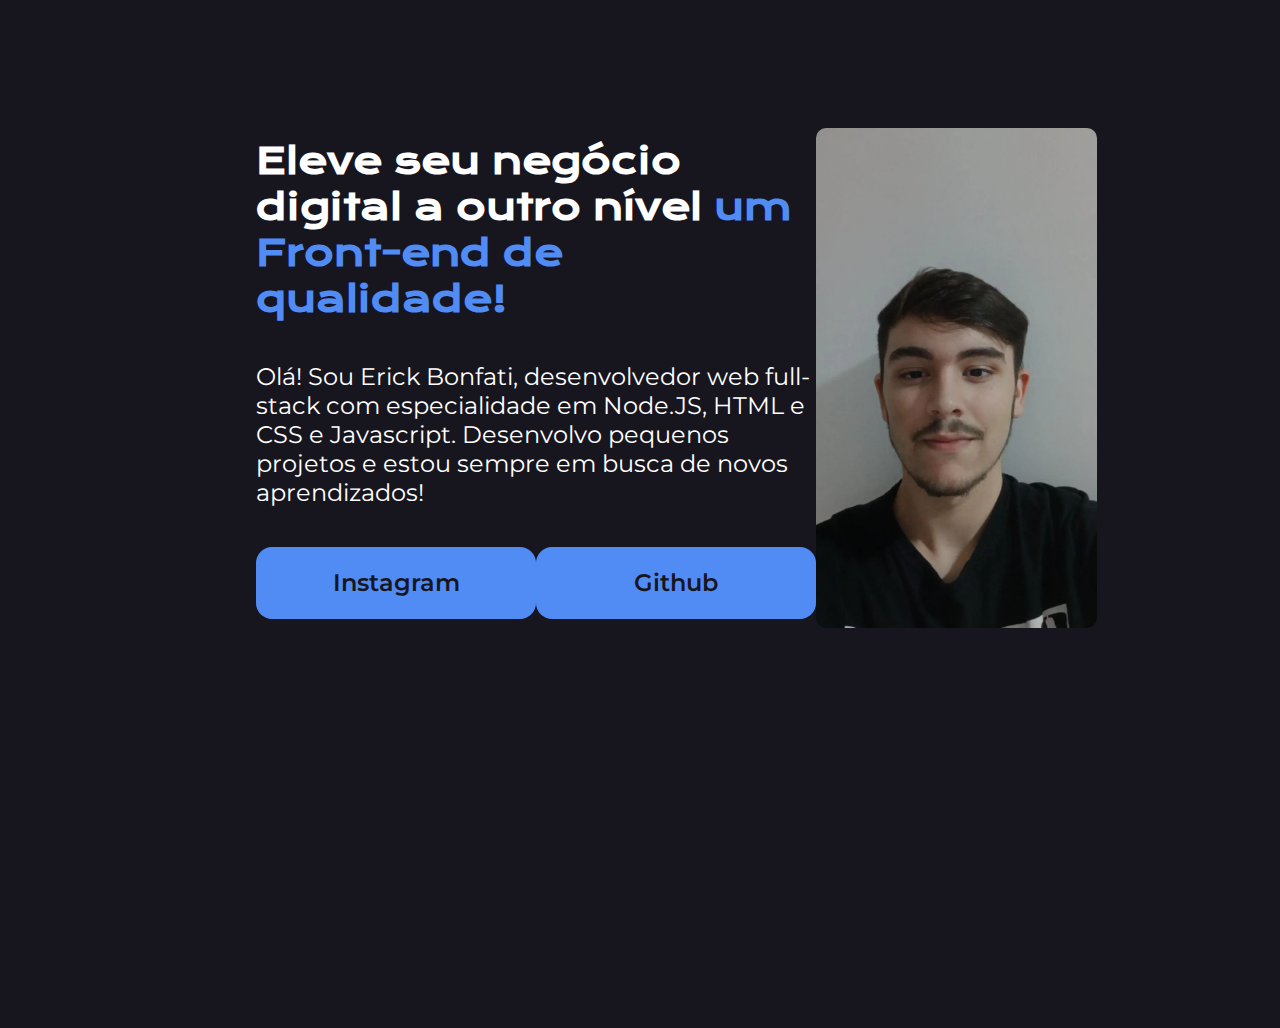
==== index.html @ 71832479 "first commit" ====
<!DOCTYPE html>
<html lang="pt-BR">
<head>
  <meta charset="UTF-8">
  <meta http-equiv="X-UA-Compatible" content="IE=edge">
  <meta name="viewport" content="width=device-width, initial-scale=1.0">
  <title>Meu portifólio</title>
  <link rel="stylesheet" href="style.css">
</head>
<body>
    <header></header>
    <main class="apresentacao">

      <section class="apresentacao-section">

        <h1 class="apresentacao-section-title">Eleve seu negócio digital a outro nível <strong class="title-destaque"> um Front-end de qualidade! </strong> </h1>

        <p class="apresentacao-section-texto">Olá! Sou Erick Bonfati, desenvolvedor web full-stack com especialidade em Node.JS, HTML e CSS e Javascript.
          Desenvolvo pequenos projetos e estou sempre em busca de novos aprendizados!</p>
        
        <div class="apresentacao-links">  
          <a href="https://github.com/" class="apresentacao-links-link">Instagram</a>
          <a href="https://www.instagram.com/" class="apresentacao-links-link">Github</a>
        </div>
      
      </section>

      <img src="foto.jpeg" alt="Minha foto pessoal" style=>

    </main>
    <footer></footer>
</body>
</html>
---- style.css ----
@import url('https://fonts.googleapis.com/css2?family=Krona+One&family=Montserrat:ital,wght@0,100..900;1,100..900&display=swap');


/* Por padrão, o nossos projetos ja vem com estilos pronto, e para conseguirmos ficarmos responsaveis pelos nossos estilos
nos precisamos resetar as configurações já prontas por padrão */
* {
  margin: 0;
  padding: 0;
}


body {
  /* 100vh = significa 100% do nosso viewport que é toda visualização da tela, isso é um padrão em todo projeto...*/
  height: 100vh;
  /*  border-box = nos utilizamos ele para que toda classe filho do nosso elemento não sai para fora dele*/
  box-sizing: border-box;
  background: #17161F;
}

h1 {
  color: white;
  font-weight: bold;
}

p {
  color: white;
}

.title-destaque {
  color: #518CF5;
}


/* Flexbox - é uma ferramenta que serve para organizar os elementos de forma dinamica na página */
.apresentacao {
  /* O display flex é para servir o elemento pai ele vai pegar todos os filhos dele e colocar na mesma linha*/
  display: flex;
  align-items: center;
  /* justify-content = faz com que os elementos filhos se distanciem um dos outros, abaixo a gente faz com que cada um ficasse de
  um lado da tela */
  justify-content: space-between;
  /* margin = afasta o elemento do elemento pai, nesse caso o elemento pai é o body */
  margin: 10% 20%;
}

.apresentacao-section {
  width: 615px;
  display: flex;
  /* flex-direction = faz com que todos os elementos filhos da classe pai, fiquem na direção escolhida
  neste caso ele fica na posição coluna, que é um filho abaixo do outro */
  flex-direction: column;
  /* gap = espaçamentos entre os elementos filhos */
  gap: 40px;
}

.apresentacao-section-title {
  font-family: "Krona One", sans-serif;
  font-size: 36px;
}

.apresentacao-section-texto {
  font-family: "Montserrat", sans-serif;
  font-size: 24px;
}

.apresentacao-links {
  display: flex;
  justify-content: space-between;
}

.apresentacao-links-link {
  background-color: #518CF5;
  text-decoration: none;
  width: 280px;
  text-align: center;
  border-radius: 16px;
  font-size: 24px;
  padding: 21.5px 0;
  color: #17161F;
  font-family: "Montserrat", sans-serif;
  font-weight: 600;
}

img {
  width: 350px;
  height: 500px;
  border-radius: 10px;
}
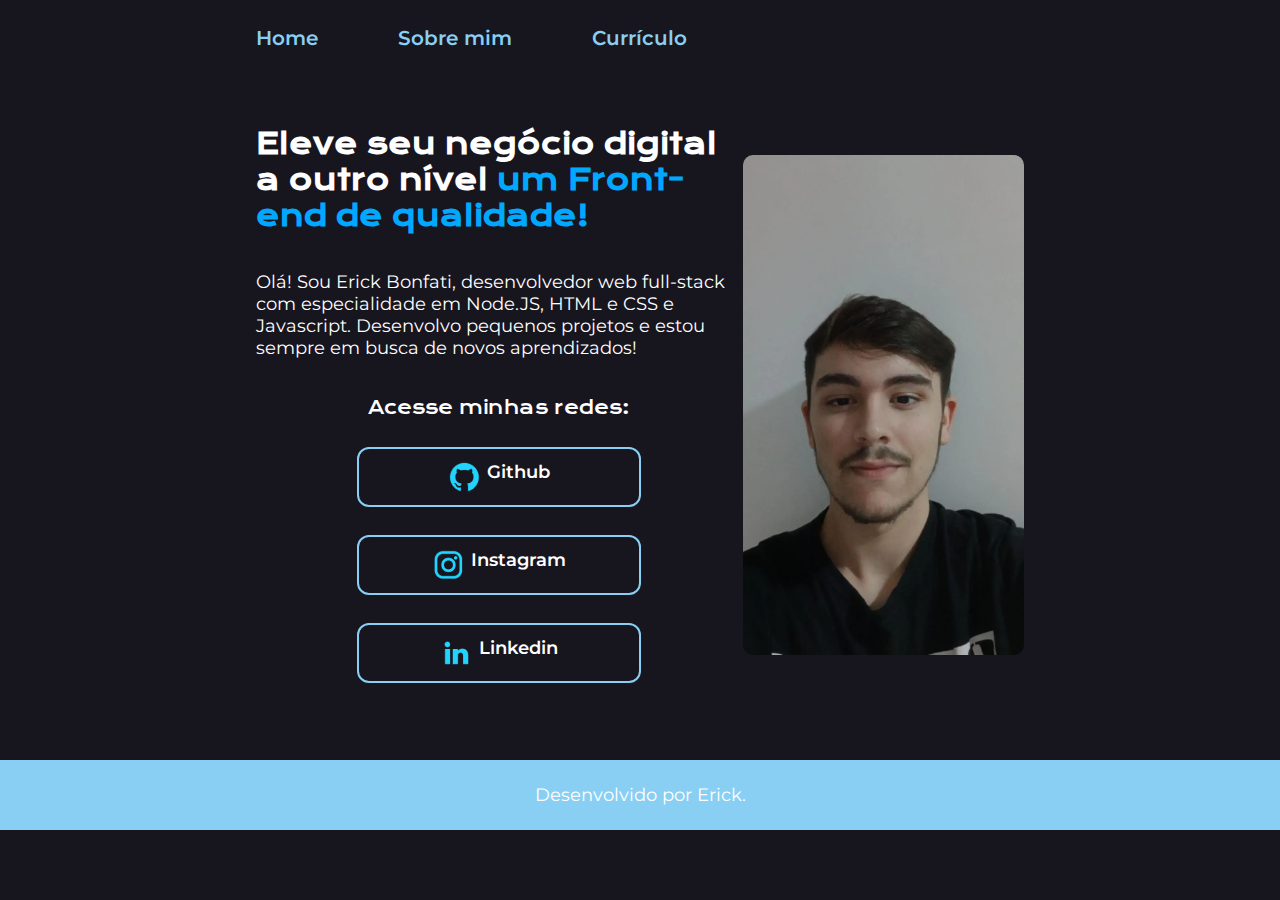
==== commit 0823e71d: "commit 2" ====
--- a/index.html
+++ b/index.html
@@ -5,10 +5,21 @@
   <meta http-equiv="X-UA-Compatible" content="IE=edge">
   <meta name="viewport" content="width=device-width, initial-scale=1.0">
   <title>Meu portifólio</title>
-  <link rel="stylesheet" href="style.css">
+  <link rel="stylesheet" href="./styles/style.css">
 </head>
 <body>
-    <header></header>
+    <header class="cabecalho">
+
+      <nav class="cabecalho-menu">
+
+        <a href="index.html" class="cabecalho-menu-link">Home</a>
+        <a href="about.html" class="cabecalho-menu-link">Sobre mim</a>
+        <a href="curriculo.html" class="cabecalho-menu-link">Currículo</a>
+
+      </nav>
+
+    </header>
+
     <main class="apresentacao">
 
       <section class="apresentacao-section">
@@ -18,16 +29,33 @@
         <p class="apresentacao-section-texto">Olá! Sou Erick Bonfati, desenvolvedor web full-stack com especialidade em Node.JS, HTML e CSS e Javascript.
           Desenvolvo pequenos projetos e estou sempre em busca de novos aprendizados!</p>
         
-        <div class="apresentacao-links">  
-          <a href="https://github.com/" class="apresentacao-links-link">Instagram</a>
-          <a href="https://www.instagram.com/" class="apresentacao-links-link">Github</a>
+        <div class="apresentacao-links">
+          <h2 class="apresentacao-links-subtitle">Acesse minhas redes:</h2>  
+          <a href="https://github.com/" class="apresentacao-links-link" target="_blank">
+            <img src="./assets/github.png">
+            Github
+          </a>
+
+          <a href="https://www.instagram.com/" class="apresentacao-links-link" target="_blank">
+            <img src="./assets/instagram.png">
+            Instagram
+          </a>
+
+          <a href="https://www.linkedin.com/" class="apresentacao-links-link" target="_blank">
+            <img src="./assets/linkedin.png">
+            Linkedin
+          </a>
+
         </div>
       
       </section>
 
-      <img src="foto.jpeg" alt="Minha foto pessoal" style=>
+      <img src="./assets/foto.jpeg" alt="Minha foto pessoal" class="foto-pessoal">
 
     </main>
-    <footer></footer>
+
+    <footer class="rodape">
+      <p>Desenvolvido por Erick.</p>
+    </footer>
 </body>
 </html>--- a/styles/style.css
+++ b/styles/style.css
@@ -0,0 +1,168 @@
+@import url('https://fonts.googleapis.com/css2?family=Krona+One&family=Montserrat:ital,wght@0,100..900;1,100..900&display=swap');
+
+/* :root = declarando uma variavel para salvar todas as cores principais do nosso projeto */
+:root {
+  --cor-primaria: #17161F;
+  --cor-secundaria: #89CFF3;
+  --cor-terciaria: #FFFFFF;
+  
+
+  --fonte-primaria: "Krona One", sans-serif;
+  --fonte-secundaria: "Montserrat", sans-serif;
+}
+
+/* Por padrão, o nossos projetos ja vem com estilos pronto, e para conseguirmos ficarmos responsaveis pelos nossos estilos
+nos precisamos resetar as configurações já prontas por padrão */
+* {
+  margin: 0;
+  padding: 0;
+}
+
+
+body {
+  /* 100vh = significa 100% do nosso viewport que é toda visualização da tela, isso é um padrão em todo projeto...*/
+  /* height: 100vh; */
+  /*  border-box = nos utilizamos ele para que toda classe filho do nosso elemento não sai para fora dele*/
+  box-sizing: border-box;
+  background-color: var(--cor-primaria);
+}
+
+.cabecalho {
+  padding: 2% 0 0 20% ;
+}
+
+.cabecalho-menu {
+  display: flex;
+  gap: 80px;
+}
+
+.cabecalho-menu-link {
+  color: var(--cor-secundaria);
+  font-family: var(--fonte-secundaria);
+  font-weight: 600;
+  font-size: 20px;
+  text-decoration: none;
+}
+
+h1 {
+  color: var(--cor-terciaria);
+  font-weight: bold;
+}
+
+p {
+  color: var(--cor-terciaria);
+}
+
+.title-destaque {
+  color: #00A9FF;
+}
+
+
+/* Flexbox - é uma ferramenta que serve para organizar os elementos de forma dinamica na página */
+.apresentacao {
+  /* O display flex é para servir o elemento pai ele vai pegar todos os filhos dele e colocar na mesma linha*/
+  display: flex;
+  align-items: center;
+  /* justify-content = faz com que os elementos filhos se distanciem um dos outros, abaixo a gente faz com que cada um ficasse de
+  um lado da tela */
+  justify-content: space-between;
+  /* margin = afasta o elemento do elemento pai, nesse caso o elemento pai é o body */
+  padding: 6% 20%;
+}
+
+.apresentacao-section {
+  width: 630px;
+  display: flex;
+  /* flex-direction = faz com que todos os elementos filhos da classe pai, fiquem na direção escolhida
+  neste caso ele fica na posição coluna, que é um filho abaixo do outro */
+  flex-direction: column;
+  /* gap = espaçamentos entre os elementos filhos */
+  gap: 37px;
+}
+
+.apresentacao-section-title {
+  font-family: var(--fonte-primaria);
+  font-size: 28px;
+}
+
+.apresentacao-section-texto {
+  font-family: var(--fonte-secundaria);
+  font-size: 18px;
+}
+
+.apresentacao-section-ul {
+  display: flex;
+  flex-direction: column;
+  gap: 6px;
+
+}
+
+.apresentacao-section-li {
+  font-family: var(--fonte-secundaria);
+  font-size: 18px;
+  color: var(--cor-terciaria);;
+}
+
+.li-destaque {
+  color: var(--cor-secundaria);
+  text-decoration: none;
+}
+
+.li-destaque:hover{
+  color: #9ec2ff;
+  text-decoration: underline;
+}
+
+
+
+.apresentacao-links {
+  display: flex;
+  justify-content: space-between;
+  flex-direction: column;
+  align-items: center;
+  gap: 28px;
+}
+
+.apresentacao-links-subtitle {
+  font-family: var(--fonte-primaria);
+  color: var(--cor-terciaria);
+  font-weight: 400;
+  font-size: 18px;
+}
+
+.apresentacao-links-link {
+  display: flex;
+  justify-content: center;
+  border: 2px solid var(--cor-secundaria);
+  text-decoration: none;
+  width: 280px;
+  text-align: center;
+  border-radius: 12px;
+  font-size: 18px;
+  padding: 12px 0;
+  color: var(--cor-terciaria);
+  font-family: var(--fonte-secundaria);
+  font-weight: 600;
+  gap: 6px;
+  transition: 1s;
+}
+
+.apresentacao-links-link:hover{
+  background-color: #292833;
+  font-size: 20px;
+}
+
+.foto-pessoal{
+  width: 350px;
+  height: 500px;
+  border-radius: 10px;
+}
+
+.rodape {
+  color: var(--cor-primaria);
+  background-color: var(--cor-secundaria);;
+  padding: 24px;
+  text-align: center;
+  font-family: var(--fonte-secundaria);
+  font-size: 18px;
+}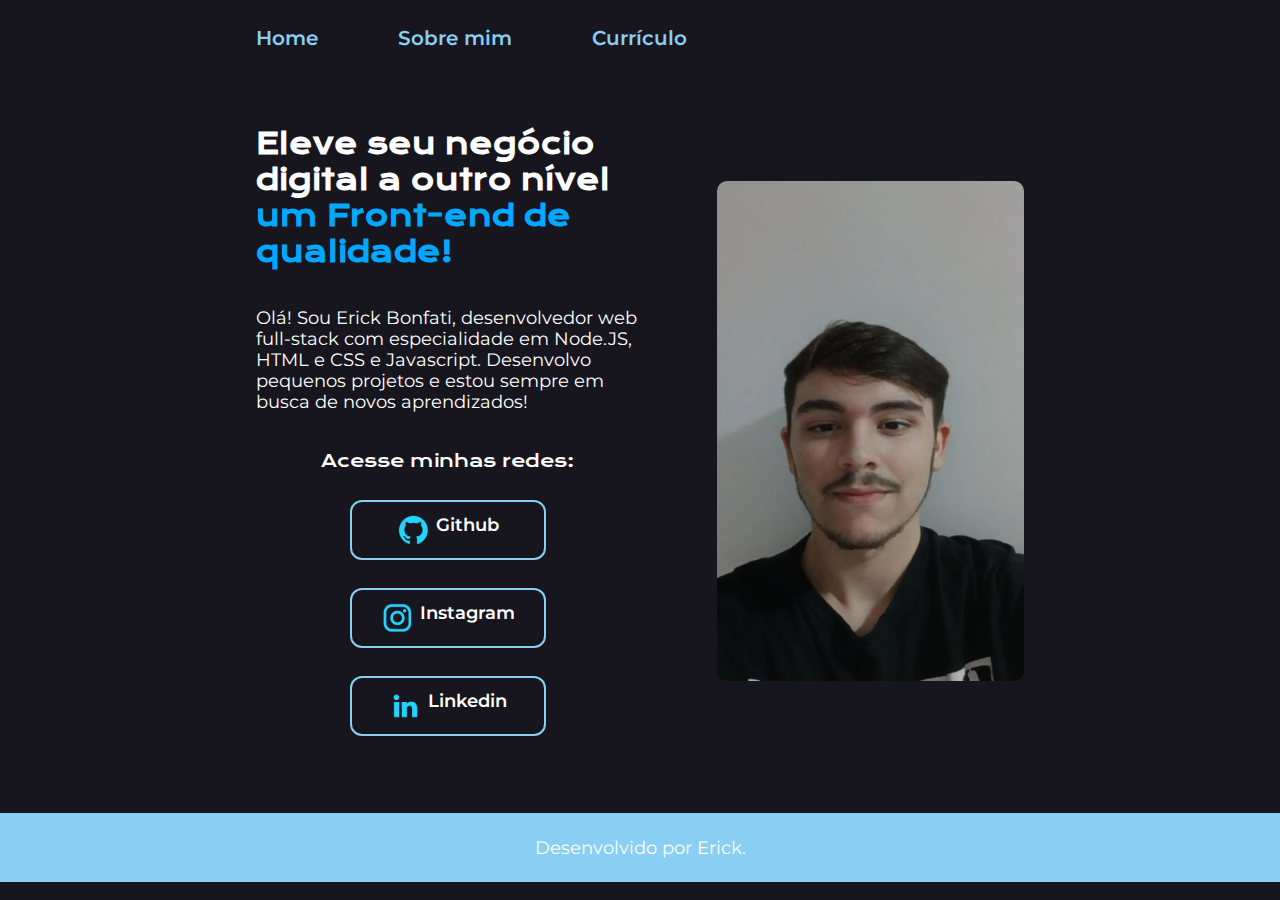
==== commit 369c76f4: "commit" ====
--- a/index.html
+++ b/index.html
@@ -31,17 +31,17 @@
         
         <div class="apresentacao-links">
           <h2 class="apresentacao-links-subtitle">Acesse minhas redes:</h2>  
-          <a href="https://github.com/" class="apresentacao-links-link" target="_blank">
+          <a href="https://github.com/" class="apresentacao-links-navegacao" target="_blank">
             <img src="./assets/github.png">
             Github
           </a>
 
-          <a href="https://www.instagram.com/" class="apresentacao-links-link" target="_blank">
+          <a href="https://www.instagram.com/" class="apresentacao-links-navegacao" target="_blank">
             <img src="./assets/instagram.png">
             Instagram
           </a>
 
-          <a href="https://www.linkedin.com/" class="apresentacao-links-link" target="_blank">
+          <a href="https://www.linkedin.com/" class="apresentacao-links-navegacao" target="_blank">
             <img src="./assets/linkedin.png">
             Linkedin
           </a>
--- a/styles/style.css
+++ b/styles/style.css
@@ -40,7 +40,7 @@
   color: var(--cor-secundaria);
   font-family: var(--fonte-secundaria);
   font-weight: 600;
-  font-size: 20px;
+  font-size: 1.25rem;  /* a medida "REM" serve para acompanhar as medidas do navegador, independente do tamanho*/
   text-decoration: none;
 }
 
@@ -68,10 +68,11 @@
   justify-content: space-between;
   /* margin = afasta o elemento do elemento pai, nesse caso o elemento pai é o body */
   padding: 6% 20%;
+  gap: 70px
 }
 
 .apresentacao-section {
-  width: 630px;
+  width: 50%;
   display: flex;
   /* flex-direction = faz com que todos os elementos filhos da classe pai, fiquem na direção escolhida
   neste caso ele fica na posição coluna, que é um filho abaixo do outro */
@@ -82,12 +83,12 @@
 
 .apresentacao-section-title {
   font-family: var(--fonte-primaria);
-  font-size: 28px;
+  font-size: 1.75rem;
 }
 
 .apresentacao-section-texto {
   font-family: var(--fonte-secundaria);
-  font-size: 18px;
+  font-size: 1.1rem;
 }
 
 .apresentacao-section-ul {
@@ -99,7 +100,7 @@
 
 .apresentacao-section-li {
   font-family: var(--fonte-secundaria);
-  font-size: 18px;
+  font-size: 1.1rem;
   color: var(--cor-terciaria);;
 }
 
@@ -127,18 +128,18 @@
   font-family: var(--fonte-primaria);
   color: var(--cor-terciaria);
   font-weight: 400;
-  font-size: 18px;
+  font-size: 1.1rem;
 }
 
-.apresentacao-links-link {
+.apresentacao-links-navegacao {
   display: flex;
   justify-content: center;
   border: 2px solid var(--cor-secundaria);
   text-decoration: none;
-  width: 280px;
+  width: 50%;
   text-align: center;
   border-radius: 12px;
-  font-size: 18px;
+  font-size: 1.1rem;
   padding: 12px 0;
   color: var(--cor-terciaria);
   font-family: var(--fonte-secundaria);
@@ -147,13 +148,13 @@
   transition: 1s;
 }
 
-.apresentacao-links-link:hover{
+.apresentacao-links-navegacao:hover{
   background-color: #292833;
-  font-size: 20px;
+  font-size: 1.25rem;
 }
 
 .foto-pessoal{
-  width: 350px;
+  width: 40%;
   height: 500px;
   border-radius: 10px;
 }
@@ -164,5 +165,30 @@
   padding: 24px;
   text-align: center;
   font-family: var(--fonte-secundaria);
-  font-size: 18px;
-}+  font-size: 1.1rem;
+}
+
+
+@media (max-width: 1130px) {
+
+  .cabecalho {
+    padding: 5%;
+  }
+
+  .cabecalho-menu {
+    justify-content: center;
+  }
+
+  .apresentacao {
+    flex-direction: column-reverse; /* column-reserva = troca a posição dos elementos */
+    padding: 5%;
+  }
+
+  .apresentacao-section {
+    width: 100%;
+  }
+
+  .foto-pessoal {
+    width: 90%;
+  }
+}
